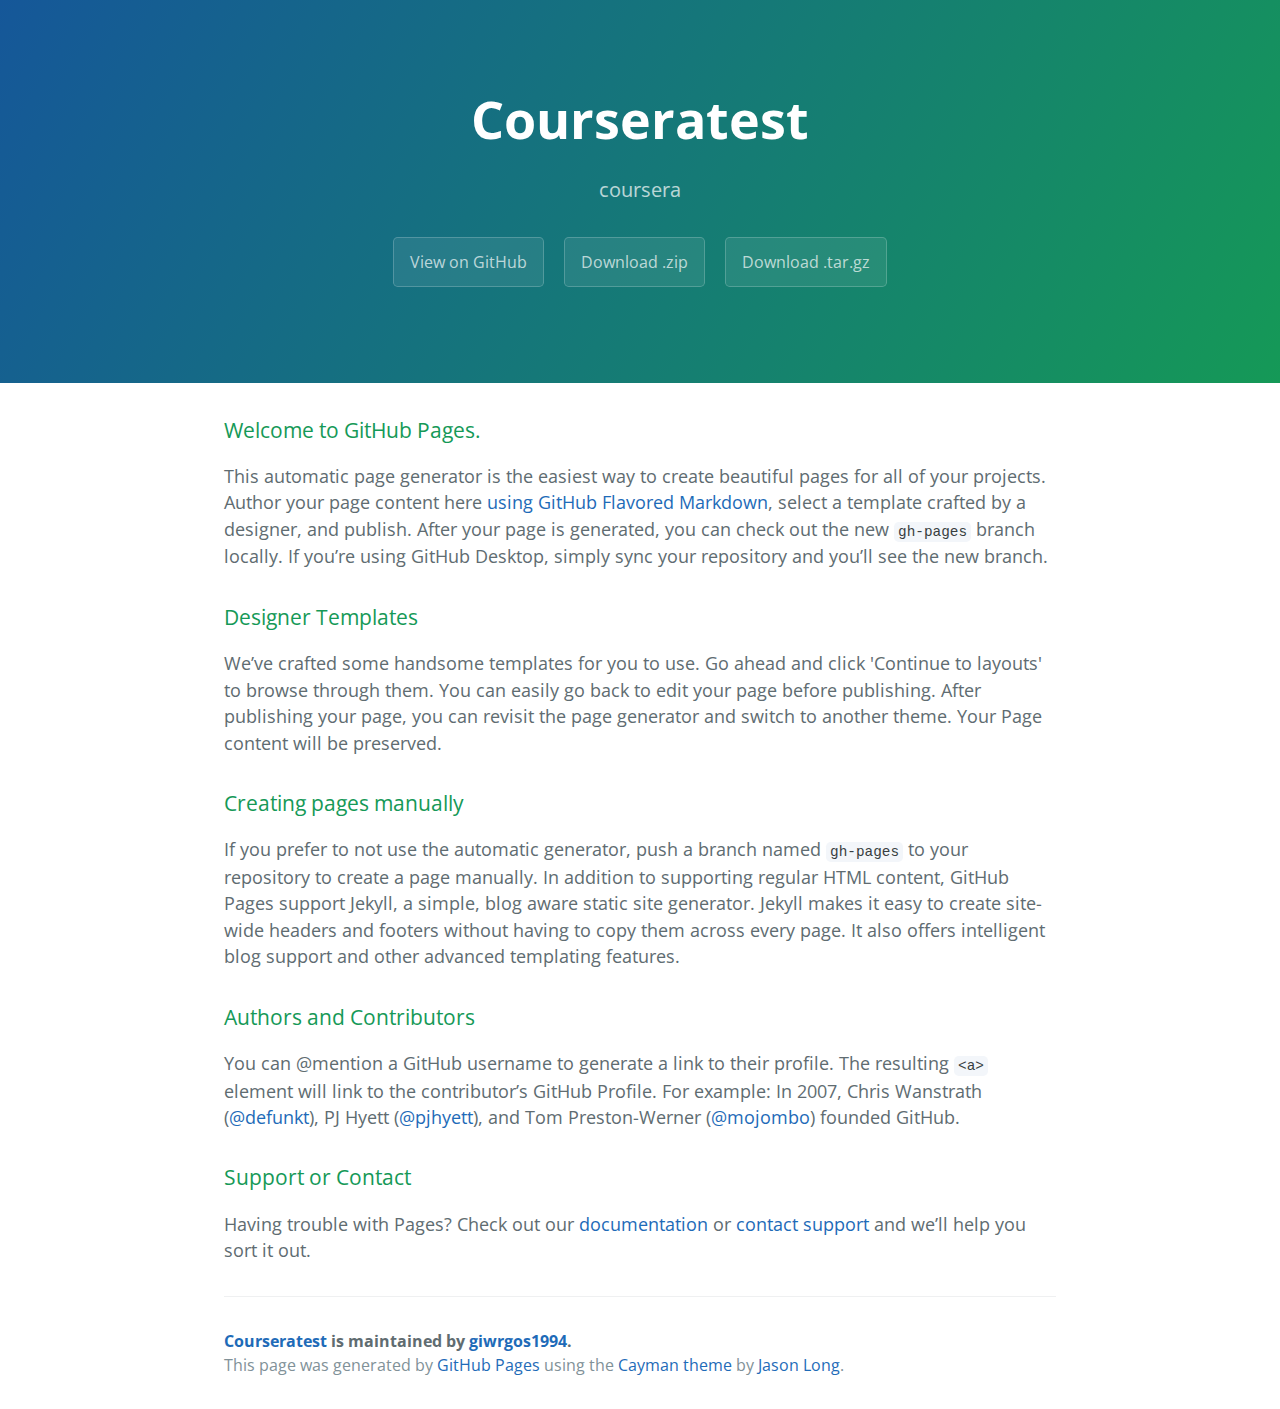
==== index.html @ 8d92b328 "Create gh-pages branch via GitHub" ====
<!DOCTYPE html>
<html lang="en-us">
  <head>
    <meta charset="UTF-8">
    <title>Courseratest by giwrgos1994</title>
    <meta name="viewport" content="width=device-width, initial-scale=1">
    <link rel="stylesheet" type="text/css" href="stylesheets/normalize.css" media="screen">
    <link href='https://fonts.googleapis.com/css?family=Open+Sans:400,700' rel='stylesheet' type='text/css'>
    <link rel="stylesheet" type="text/css" href="stylesheets/stylesheet.css" media="screen">
    <link rel="stylesheet" type="text/css" href="stylesheets/github-light.css" media="screen">
  </head>
  <body>
    <section class="page-header">
      <h1 class="project-name">Courseratest</h1>
      <h2 class="project-tagline">coursera</h2>
      <a href="https://github.com/giwrgos1994/courseratest" class="btn">View on GitHub</a>
      <a href="https://github.com/giwrgos1994/courseratest/zipball/master" class="btn">Download .zip</a>
      <a href="https://github.com/giwrgos1994/courseratest/tarball/master" class="btn">Download .tar.gz</a>
    </section>

    <section class="main-content">
      <h3>
<a id="welcome-to-github-pages" class="anchor" href="#welcome-to-github-pages" aria-hidden="true"><span aria-hidden="true" class="octicon octicon-link"></span></a>Welcome to GitHub Pages.</h3>
<p>This automatic page generator is the easiest way to create beautiful pages for all of your projects. Author your page content here <a href="https://guides.github.com/features/mastering-markdown/">using GitHub Flavored Markdown</a>, select a template crafted by a designer, and publish. After your page is generated, you can check out the new <code>gh-pages</code> branch locally. If you’re using GitHub Desktop, simply sync your repository and you’ll see the new branch.</p>
<h3>
<a id="designer-templates" class="anchor" href="#designer-templates" aria-hidden="true"><span aria-hidden="true" class="octicon octicon-link"></span></a>Designer Templates</h3>
<p>We’ve crafted some handsome templates for you to use. Go ahead and click 'Continue to layouts' to browse through them. You can easily go back to edit your page before publishing. After publishing your page, you can revisit the page generator and switch to another theme. Your Page content will be preserved.</p>
<h3>
<a id="creating-pages-manually" class="anchor" href="#creating-pages-manually" aria-hidden="true"><span aria-hidden="true" class="octicon octicon-link"></span></a>Creating pages manually</h3>
<p>If you prefer to not use the automatic generator, push a branch named <code>gh-pages</code> to your repository to create a page manually. In addition to supporting regular HTML content, GitHub Pages support Jekyll, a simple, blog aware static site generator. Jekyll makes it easy to create site-wide headers and footers without having to copy them across every page. It also offers intelligent blog support and other advanced templating features.</p>
<h3>
<a id="authors-and-contributors" class="anchor" href="#authors-and-contributors" aria-hidden="true"><span aria-hidden="true" class="octicon octicon-link"></span></a>Authors and Contributors</h3>
<p>You can @mention a GitHub username to generate a link to their profile. The resulting <code>&lt;a&gt;</code> element will link to the contributor’s GitHub Profile. For example: In 2007, Chris Wanstrath (<a class="user-mention" data-hovercard-type="user" data-hovercard-url="/users/defunkt/hovercard" data-octo-click="hovercard-link-click" data-octo-dimensions="link_type:self" href="https://github.com/defunkt">@defunkt</a>), PJ Hyett (<a class="user-mention" data-hovercard-type="user" data-hovercard-url="/users/pjhyett/hovercard" data-octo-click="hovercard-link-click" data-octo-dimensions="link_type:self" href="https://github.com/pjhyett">@pjhyett</a>), and Tom Preston-Werner (<a class="user-mention" data-hovercard-type="user" data-hovercard-url="/users/mojombo/hovercard" data-octo-click="hovercard-link-click" data-octo-dimensions="link_type:self" href="https://github.com/mojombo">@mojombo</a>) founded GitHub.</p>
<h3>
<a id="support-or-contact" class="anchor" href="#support-or-contact" aria-hidden="true"><span aria-hidden="true" class="octicon octicon-link"></span></a>Support or Contact</h3>
<p>Having trouble with Pages? Check out our <a href="https://help.github.com/pages">documentation</a> or <a href="https://github.com/contact">contact support</a> and we’ll help you sort it out.</p>

      <footer class="site-footer">
        <span class="site-footer-owner"><a href="https://github.com/giwrgos1994/courseratest">Courseratest</a> is maintained by <a href="https://github.com/giwrgos1994">giwrgos1994</a>.</span>

        <span class="site-footer-credits">This page was generated by <a href="https://pages.github.com">GitHub Pages</a> using the <a href="https://github.com/jasonlong/cayman-theme">Cayman theme</a> by <a href="https://twitter.com/jasonlong">Jason Long</a>.</span>
      </footer>

    </section>

  
  </body>
</html>
---- stylesheets/stylesheet.css ----
* {
  box-sizing: border-box; }

body {
  padding: 0;
  margin: 0;
  font-family: "Open Sans", "Helvetica Neue", Helvetica, Arial, sans-serif;
  font-size: 16px;
  line-height: 1.5;
  color: #606c71; }

a {
  color: #1e6bb8;
  text-decoration: none; }
  a:hover {
    text-decoration: underline; }

.btn {
  display: inline-block;
  margin-bottom: 1rem;
  color: rgba(255, 255, 255, 0.7);
  background-color: rgba(255, 255, 255, 0.08);
  border-color: rgba(255, 255, 255, 0.2);
  border-style: solid;
  border-width: 1px;
  border-radius: 0.3rem;
  transition: color 0.2s, background-color 0.2s, border-color 0.2s; }
  .btn + .btn {
    margin-left: 1rem; }

.btn:hover {
  color: rgba(255, 255, 255, 0.8);
  text-decoration: none;
  background-color: rgba(255, 255, 255, 0.2);
  border-color: rgba(255, 255, 255, 0.3); }

@media screen and (min-width: 64em) {
  .btn {
    padding: 0.75rem 1rem; } }

@media screen and (min-width: 42em) and (max-width: 64em) {
  .btn {
    padding: 0.6rem 0.9rem;
    font-size: 0.9rem; } }

@media screen and (max-width: 42em) {
  .btn {
    display: block;
    width: 100%;
    padding: 0.75rem;
    font-size: 0.9rem; }
    .btn + .btn {
      margin-top: 1rem;
      margin-left: 0; } }

.page-header {
  color: #fff;
  text-align: center;
  background-color: #159957;
  background-image: linear-gradient(120deg, #155799, #159957); }

@media screen and (min-width: 64em) {
  .page-header {
    padding: 5rem 6rem; } }

@media screen and (min-width: 42em) and (max-width: 64em) {
  .page-header {
    padding: 3rem 4rem; } }

@media screen and (max-width: 42em) {
  .page-header {
    padding: 2rem 1rem; } }

.project-name {
  margin-top: 0;
  margin-bottom: 0.1rem; }

@media screen and (min-width: 64em) {
  .project-name {
    font-size: 3.25rem; } }

@media screen and (min-width: 42em) and (max-width: 64em) {
  .project-name {
    font-size: 2.25rem; } }

@media screen and (max-width: 42em) {
  .project-name {
    font-size: 1.75rem; } }

.project-tagline {
  margin-bottom: 2rem;
  font-weight: normal;
  opacity: 0.7; }

@media screen and (min-width: 64em) {
  .project-tagline {
    font-size: 1.25rem; } }

@media screen and (min-width: 42em) and (max-width: 64em) {
  .project-tagline {
    font-size: 1.15rem; } }

@media screen and (max-width: 42em) {
  .project-tagline {
    font-size: 1rem; } }

.main-content :first-child {
  margin-top: 0; }
.main-content img {
  max-width: 100%; }
.main-content h1, .main-content h2, .main-content h3, .main-content h4, .main-content h5, .main-content h6 {
  margin-top: 2rem;
  margin-bottom: 1rem;
  font-weight: normal;
  color: #159957; }
.main-content p {
  margin-bottom: 1em; }
.main-content code {
  padding: 2px 4px;
  font-family: Consolas, "Liberation Mono", Menlo, Courier, monospace;
  font-size: 0.9rem;
  color: #383e41;
  background-color: #f3f6fa;
  border-radius: 0.3rem; }
.main-content pre {
  padding: 0.8rem;
  margin-top: 0;
  margin-bottom: 1rem;
  font: 1rem Consolas, "Liberation Mono", Menlo, Courier, monospace;
  color: #567482;
  word-wrap: normal;
  background-color: #f3f6fa;
  border: solid 1px #dce6f0;
  border-radius: 0.3rem; }
  .main-content pre > code {
    padding: 0;
    margin: 0;
    font-size: 0.9rem;
    color: #567482;
    word-break: normal;
    white-space: pre;
    background: transparent;
    border: 0; }
.main-content .highlight {
  margin-bottom: 1rem; }
  .main-content .highlight pre {
    margin-bottom: 0;
    word-break: normal; }
.main-content .highlight pre, .main-content pre {
  padding: 0.8rem;
  overflow: auto;
  font-size: 0.9rem;
  line-height: 1.45;
  border-radius: 0.3rem; }
.main-content pre code, .main-content pre tt {
  display: inline;
  max-width: initial;
  padding: 0;
  margin: 0;
  overflow: initial;
  line-height: inherit;
  word-wrap: normal;
  background-color: transparent;
  border: 0; }
  .main-content pre code:before, .main-content pre code:after, .main-content pre tt:before, .main-content pre tt:after {
    content: normal; }
.main-content ul, .main-content ol {
  margin-top: 0; }
.main-content blockquote {
  padding: 0 1rem;
  margin-left: 0;
  color: #819198;
  border-left: 0.3rem solid #dce6f0; }
  .main-content blockquote > :first-child {
    margin-top: 0; }
  .main-content blockquote > :last-child {
    margin-bottom: 0; }
.main-content table {
  display: block;
  width: 100%;
  overflow: auto;
  word-break: normal;
  word-break: keep-all; }
  .main-content table th {
    font-weight: bold; }
  .main-content table th, .main-content table td {
    padding: 0.5rem 1rem;
    border: 1px solid #e9ebec; }
.main-content dl {
  padding: 0; }
  .main-content dl dt {
    padding: 0;
    margin-top: 1rem;
    font-size: 1rem;
    font-weight: bold; }
  .main-content dl dd {
    padding: 0;
    margin-bottom: 1rem; }
.main-content hr {
  height: 2px;
  padding: 0;
  margin: 1rem 0;
  background-color: #eff0f1;
  border: 0; }

@media screen and (min-width: 64em) {
  .main-content {
    max-width: 64rem;
    padding: 2rem 6rem;
    margin: 0 auto;
    font-size: 1.1rem; } }

@media screen and (min-width: 42em) and (max-width: 64em) {
  .main-content {
    padding: 2rem 4rem;
    font-size: 1.1rem; } }

@media screen and (max-width: 42em) {
  .main-content {
    padding: 2rem 1rem;
    font-size: 1rem; } }

.site-footer {
  padding-top: 2rem;
  margin-top: 2rem;
  border-top: solid 1px #eff0f1; }

.site-footer-owner {
  display: block;
  font-weight: bold; }

.site-footer-credits {
  color: #819198; }

@media screen and (min-width: 64em) {
  .site-footer {
    font-size: 1rem; } }

@media screen and (min-width: 42em) and (max-width: 64em) {
  .site-footer {
    font-size: 1rem; } }

@media screen and (max-width: 42em) {
  .site-footer {
    font-size: 0.9rem; } }
---- stylesheets/github-light.css ----
/*!
 * GitHub Light v0.4.1
 * Copyright (c) 2012 - 2017 GitHub, Inc.
 * Licensed under MIT (https://github.com/primer/github-syntax-theme-generator/blob/master/LICENSE)
 */

.pl-c /* comment, punctuation.definition.comment, string.comment */ {
  color: #6a737d;
}

.pl-c1 /* constant, entity.name.constant, variable.other.constant, variable.language, support, meta.property-name, support.constant, support.variable, meta.module-reference, markup.raw, meta.diff.header, meta.output */,
.pl-s .pl-v /* string variable */ {
  color: #005cc5;
}

.pl-e /* entity */,
.pl-en /* entity.name */ {
  color: #6f42c1;
}

.pl-smi /* variable.parameter.function, storage.modifier.package, storage.modifier.import, storage.type.java, variable.other */,
.pl-s .pl-s1 /* string source */ {
  color: #24292e;
}

.pl-ent /* entity.name.tag, markup.quote */ {
  color: #22863a;
}

.pl-k /* keyword, storage, storage.type */ {
  color: #d73a49;
}

.pl-s /* string */,
.pl-pds /* punctuation.definition.string, source.regexp, string.regexp.character-class */,
.pl-s .pl-pse .pl-s1 /* string punctuation.section.embedded source */,
.pl-sr /* string.regexp */,
.pl-sr .pl-cce /* string.regexp constant.character.escape */,
.pl-sr .pl-sre /* string.regexp source.ruby.embedded */,
.pl-sr .pl-sra /* string.regexp string.regexp.arbitrary-repitition */ {
  color: #032f62;
}

.pl-v /* variable */,
.pl-smw /* sublimelinter.mark.warning */ {
  color: #e36209;
}

.pl-bu /* invalid.broken, invalid.deprecated, invalid.unimplemented, message.error, brackethighlighter.unmatched, sublimelinter.mark.error */ {
  color: #b31d28;
}

.pl-ii /* invalid.illegal */ {
  color: #fafbfc;
  background-color: #b31d28;
}

.pl-c2 /* carriage-return */ {
  color: #fafbfc;
  background-color: #d73a49;
}

.pl-c2::before /* carriage-return */ {
  content: "^M";
}

.pl-sr .pl-cce /* string.regexp constant.character.escape */ {
  font-weight: bold;
  color: #22863a;
}

.pl-ml /* markup.list */ {
  color: #735c0f;
}

.pl-mh /* markup.heading */,
.pl-mh .pl-en /* markup.heading entity.name */,
.pl-ms /* meta.separator */ {
  font-weight: bold;
  color: #005cc5;
}

.pl-mi /* markup.italic */ {
  font-style: italic;
  color: #24292e;
}

.pl-mb /* markup.bold */ {
  font-weight: bold;
  color: #24292e;
}

.pl-md /* markup.deleted, meta.diff.header.from-file, punctuation.definition.deleted */ {
  color: #b31d28;
  background-color: #ffeef0;
}

.pl-mi1 /* markup.inserted, meta.diff.header.to-file, punctuation.definition.inserted */ {
  color: #22863a;
  background-color: #f0fff4;
}

.pl-mc /* markup.changed, punctuation.definition.changed */ {
  color: #e36209;
  background-color: #ffebda;
}

.pl-mi2 /* markup.ignored, markup.untracked */ {
  color: #f6f8fa;
  background-color: #005cc5;
}

.pl-mdr /* meta.diff.range */ {
  font-weight: bold;
  color: #6f42c1;
}

.pl-ba /* brackethighlighter.tag, brackethighlighter.curly, brackethighlighter.round, brackethighlighter.square, brackethighlighter.angle, brackethighlighter.quote */ {
  color: #586069;
}

.pl-sg /* sublimelinter.gutter-mark */ {
  color: #959da5;
}

.pl-corl /* constant.other.reference.link, string.other.link */ {
  text-decoration: underline;
  color: #032f62;
}
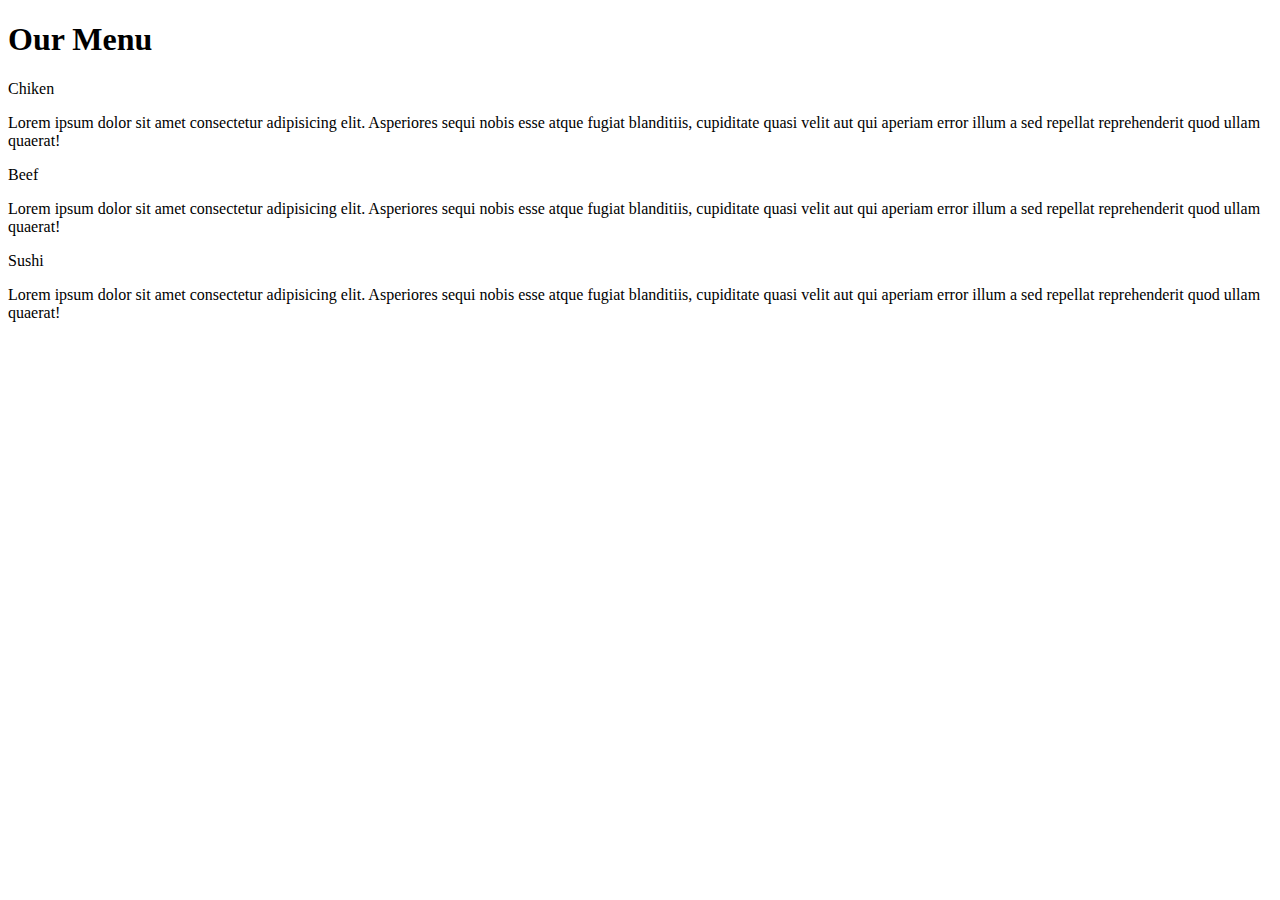
==== commit 349d5eb9: "Update and rename README.md to index.html" ====
--- a/index.html
+++ b/index.html
@@ -1,48 +1,32 @@
 <!DOCTYPE html>
-<html lang="en-us">
-  <head>
-    <meta charset="UTF-8">
-    <title>Courseratest by giwrgos1994</title>
-    <meta name="viewport" content="width=device-width, initial-scale=1">
-    <link rel="stylesheet" type="text/css" href="stylesheets/normalize.css" media="screen">
-    <link href='https://fonts.googleapis.com/css?family=Open+Sans:400,700' rel='stylesheet' type='text/css'>
-    <link rel="stylesheet" type="text/css" href="stylesheets/stylesheet.css" media="screen">
-    <link rel="stylesheet" type="text/css" href="stylesheets/github-light.css" media="screen">
-  </head>
-  <body>
-    <section class="page-header">
-      <h1 class="project-name">Courseratest</h1>
-      <h2 class="project-tagline">coursera</h2>
-      <a href="https://github.com/giwrgos1994/courseratest" class="btn">View on GitHub</a>
-      <a href="https://github.com/giwrgos1994/courseratest/zipball/master" class="btn">Download .zip</a>
-      <a href="https://github.com/giwrgos1994/courseratest/tarball/master" class="btn">Download .tar.gz</a>
-    </section>
-
-    <section class="main-content">
-      <h3>
-<a id="welcome-to-github-pages" class="anchor" href="#welcome-to-github-pages" aria-hidden="true"><span aria-hidden="true" class="octicon octicon-link"></span></a>Welcome to GitHub Pages.</h3>
-<p>This automatic page generator is the easiest way to create beautiful pages for all of your projects. Author your page content here <a href="https://guides.github.com/features/mastering-markdown/">using GitHub Flavored Markdown</a>, select a template crafted by a designer, and publish. After your page is generated, you can check out the new <code>gh-pages</code> branch locally. If you’re using GitHub Desktop, simply sync your repository and you’ll see the new branch.</p>
-<h3>
-<a id="designer-templates" class="anchor" href="#designer-templates" aria-hidden="true"><span aria-hidden="true" class="octicon octicon-link"></span></a>Designer Templates</h3>
-<p>We’ve crafted some handsome templates for you to use. Go ahead and click 'Continue to layouts' to browse through them. You can easily go back to edit your page before publishing. After publishing your page, you can revisit the page generator and switch to another theme. Your Page content will be preserved.</p>
-<h3>
-<a id="creating-pages-manually" class="anchor" href="#creating-pages-manually" aria-hidden="true"><span aria-hidden="true" class="octicon octicon-link"></span></a>Creating pages manually</h3>
-<p>If you prefer to not use the automatic generator, push a branch named <code>gh-pages</code> to your repository to create a page manually. In addition to supporting regular HTML content, GitHub Pages support Jekyll, a simple, blog aware static site generator. Jekyll makes it easy to create site-wide headers and footers without having to copy them across every page. It also offers intelligent blog support and other advanced templating features.</p>
-<h3>
-<a id="authors-and-contributors" class="anchor" href="#authors-and-contributors" aria-hidden="true"><span aria-hidden="true" class="octicon octicon-link"></span></a>Authors and Contributors</h3>
-<p>You can @mention a GitHub username to generate a link to their profile. The resulting <code>&lt;a&gt;</code> element will link to the contributor’s GitHub Profile. For example: In 2007, Chris Wanstrath (<a class="user-mention" data-hovercard-type="user" data-hovercard-url="/users/defunkt/hovercard" data-octo-click="hovercard-link-click" data-octo-dimensions="link_type:self" href="https://github.com/defunkt">@defunkt</a>), PJ Hyett (<a class="user-mention" data-hovercard-type="user" data-hovercard-url="/users/pjhyett/hovercard" data-octo-click="hovercard-link-click" data-octo-dimensions="link_type:self" href="https://github.com/pjhyett">@pjhyett</a>), and Tom Preston-Werner (<a class="user-mention" data-hovercard-type="user" data-hovercard-url="/users/mojombo/hovercard" data-octo-click="hovercard-link-click" data-octo-dimensions="link_type:self" href="https://github.com/mojombo">@mojombo</a>) founded GitHub.</p>
-<h3>
-<a id="support-or-contact" class="anchor" href="#support-or-contact" aria-hidden="true"><span aria-hidden="true" class="octicon octicon-link"></span></a>Support or Contact</h3>
-<p>Having trouble with Pages? Check out our <a href="https://help.github.com/pages">documentation</a> or <a href="https://github.com/contact">contact support</a> and we’ll help you sort it out.</p>
-
-      <footer class="site-footer">
-        <span class="site-footer-owner"><a href="https://github.com/giwrgos1994/courseratest">Courseratest</a> is maintained by <a href="https://github.com/giwrgos1994">giwrgos1994</a>.</span>
-
-        <span class="site-footer-credits">This page was generated by <a href="https://pages.github.com">GitHub Pages</a> using the <a href="https://github.com/jasonlong/cayman-theme">Cayman theme</a> by <a href="https://twitter.com/jasonlong">Jason Long</a>.</span>
-      </footer>
-
-    </section>
-
-  
-  </body>
+<html>
+<head>
+	<meta charset="utf-8">
+	<title>module 2</title>
+	</head>
+<body>
+    <h1>Our Menu</h1>
+    <div class="row">
+        <section class="col-lg-4 col-md-6" >
+            <div class="dish"> 
+                <div class="dish-title" id="dish-title-1"> Chiken </div>
+                <p> Lorem ipsum dolor sit amet consectetur adipisicing elit. Asperiores sequi nobis esse atque fugiat blanditiis, cupiditate quasi velit aut qui aperiam error illum a sed repellat reprehenderit quod ullam quaerat!</p>
+            </div>
+        </section>
+        <section class="col-lg-4 col-md-6">
+            <div class="dish">
+                <div class="dish-title" id="dish-title-2"> Beef </div>
+                <p> Lorem ipsum dolor sit amet consectetur adipisicing elit. Asperiores sequi nobis esse atque fugiat blanditiis, cupiditate quasi velit aut qui aperiam error illum a sed repellat reprehenderit quod ullam quaerat!</p>
+            </div>
+        </section>
+        
+        <section class="col-lg-4 col-md-12">
+            <div class="dish">
+                <div class="dish-title" id="dish-title-3"> Sushi </div>
+                <p> Lorem ipsum dolor sit amet consectetur adipisicing elit. Asperiores sequi nobis esse atque fugiat blanditiis, cupiditate quasi velit aut qui aperiam error illum a sed repellat reprehenderit quod ullam quaerat!</p>
+            </div>
+        </section>
+    </div>  
+    
+</body>
 </html>
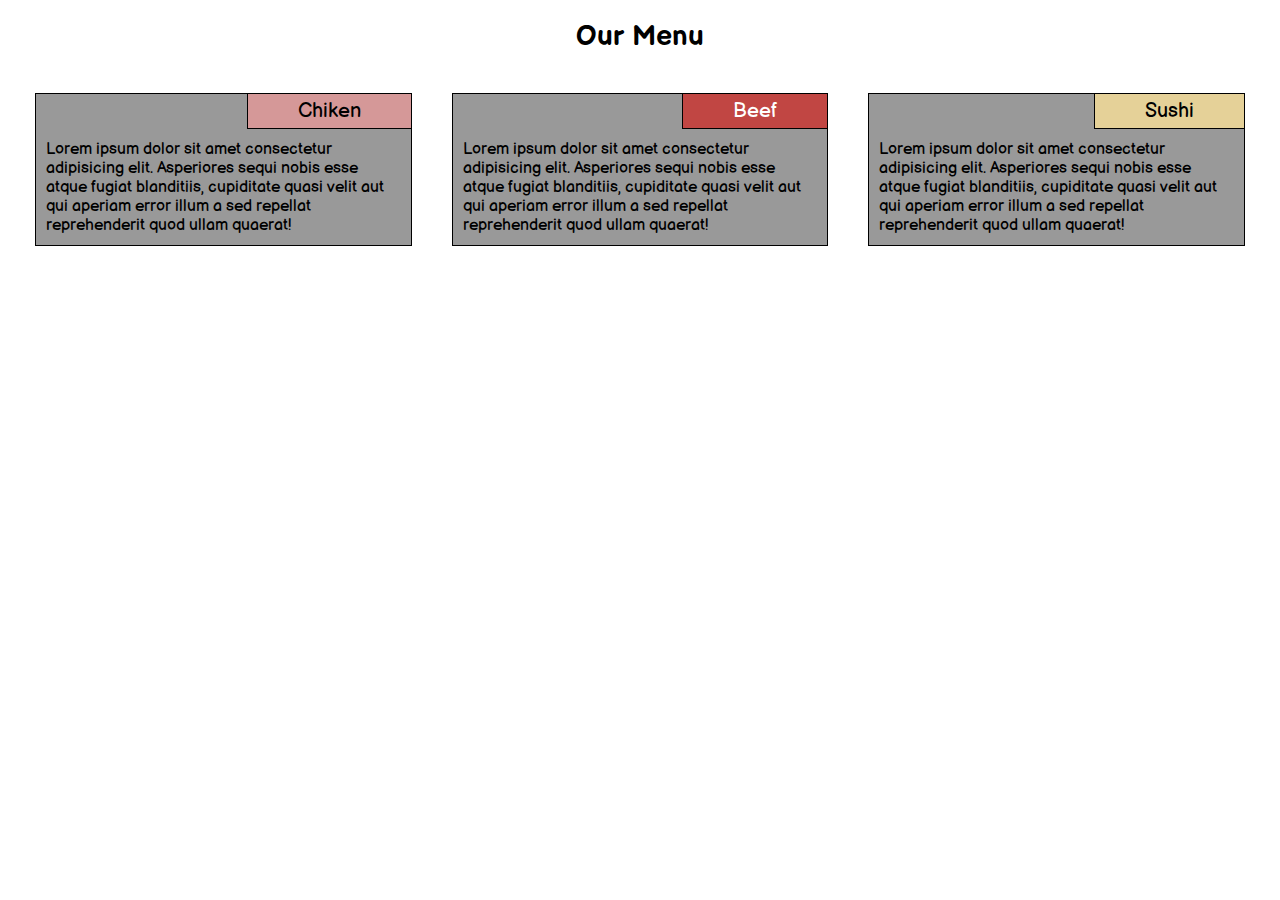
==== commit ae5f89bb: "Update index.html" ====
--- a/index.html
+++ b/index.html
@@ -3,7 +3,9 @@
 <head>
 	<meta charset="utf-8">
 	<title>module 2</title>
-	</head>
+	
+	<link rel="stylesheet" href="https://giwrgos1994.github.io/module2solution/styles.css">
+</head>
 <body>
     <h1>Our Menu</h1>
     <div class="row">
